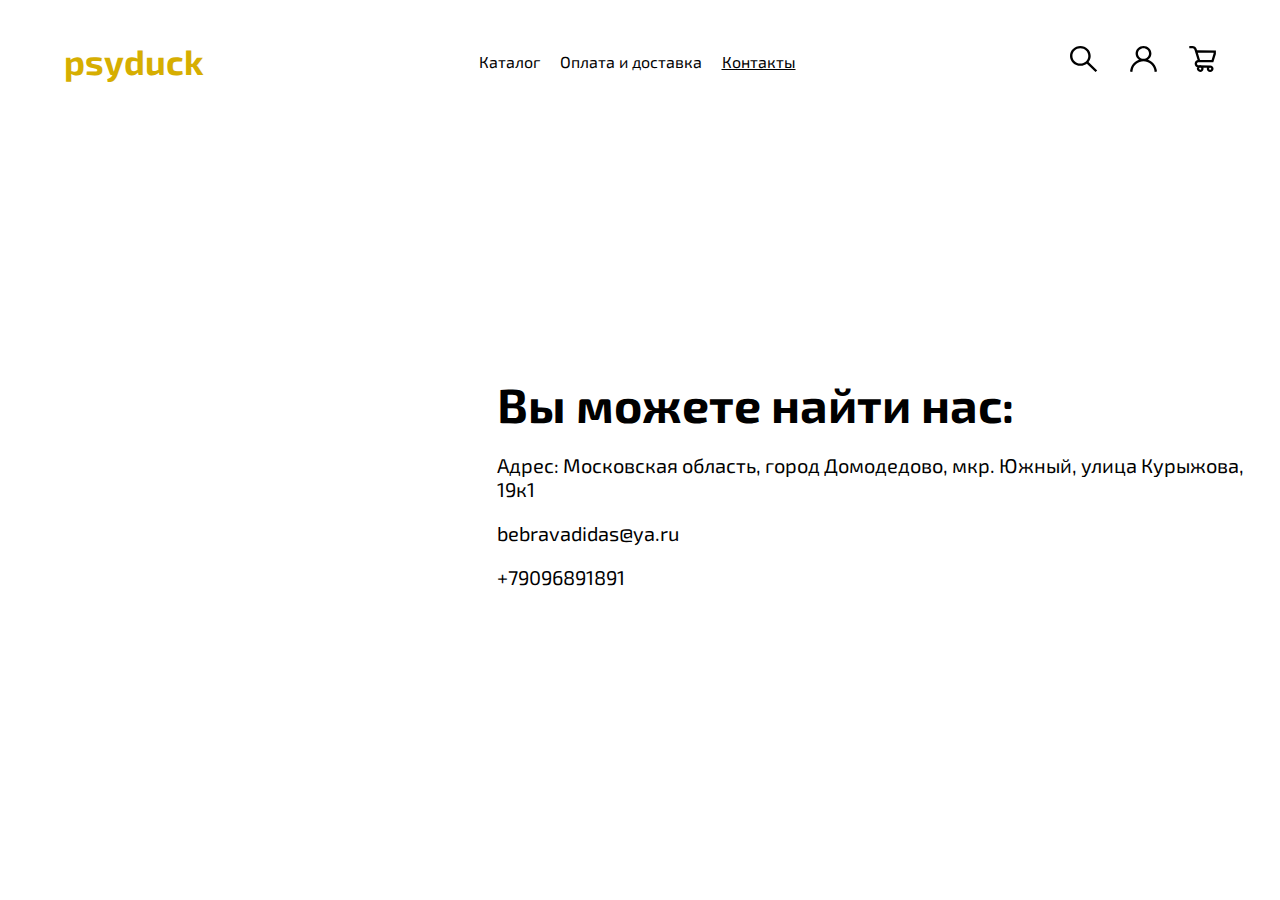
==== kursovich/public/contacts.jl.html @ fd24a5e8 "Merge branch 'main' of https://github.com/raka1boy/Psyduck" ====
<!DOCTYPE html>
<html lang="ru">
  <head>
    <meta charset="UTF-8" />
    <meta http-equiv="X-UA-Compatible" content="IE=edge" />
    <meta name="viewport" content="width=device-width, initial-scale=1.0" />
    <link rel="stylesheet" href="./fonts/fonts.css" />
    <link rel="stylesheet" href="./styles/global.css" />
    <link rel="icon" href="./img/favicon.ico" sizes="any" />
    <link rel="icon" href="./img/favicon.svg" type="image/svg+xml" />
    <link rel="stylesheet" href="./styles/variables.css" />
    <link rel="stylesheet" href="./styles/header.css" />
    <link rel="stylesheet" href="./styles/contacts__style.css" />
    <script
      src="https://api-maps.yandex.ru/2.1/?apikey=0ac7fadc-4a1e-4068-befc-a9ef245145bc
    &lang=ru_RU"
      type="text/javascript"
    ></script>
    <title>Контакты</title>
  </head>
  <body class="page">
    <header class="header">
      <h1 class="header__title">psyduck</h1>
      <nav class="header__navigation">
        <ul class="header__navigation-list">
          <li class="header__navigation-list-item">
            <a href="./index.jl.html" class="header__navigation-link"
              >Каталог</a
            >
          </li>
          <li class="header__navigation-list-item">
            <a href="./delivery.jl.html" class="header__navigation-link"
              >Оплата и доставка</a
            >
          </li>
          <li class="header__navigation-list-item header__link-active">
            <a href="./contacts.jl.html" 0 class="header__navigation-link"
              >Контакты</a
            >
          </li>
        </ul>
      </nav>
      <nav class="header__navigation">
        <a href="#0" class="header__navigation-link">
          <img
            src="./img/search.svg"
            alt="Значок поиска"
            class="header__navigation-icon"
          />
        </a>
        <a href="./personal-cabinet.jl.html" class="header__navigation-link">
          <img
            src="./img/personal-cabinet.svg"
            alt="Значок человека, личный кабинет"
            class="header__navigation-icon"
          />
        </a>
        <a href="#0" class="header__navigation-link">
          <img
            src="./img/shopping-list.svg"
            alt="Значок корзины"
            class="header__navigation-icon"
          />
        </a>
      </nav>
    </header>
    <main class="main">
      <div id="map" class="map"></div>
      <ul class="main__contact-list">
        <li class="main__contact-item">
          <h2 class="main__title">Вы можете найти нас:</h2>
        </li>
        <li class="main__contact-item">
          <p class="main__description">
            Адрес: Московская область, город Домодедово, мкр. Южный, улица
            Курыжова, 19к1
          </p>
        </li>
        <li class="main__contact-item">
          <a
            href="mailto:mail@example.com"
            class="main__description main__description-link"
          >
            bebravadidas@ya.ru
          </a>
        </li>
        <li class="main__contact-item">
          <a
            href="tel:+70000000"
            class="main__description main__description-link"
          >
            +79096891891
          </a>
        </li>
      </ul>
    </main>
    <script src="./js/map.js"></script>
  </body>
</html>
---- kursovich/public/fonts/fonts.css ----
@font-face {
  font-family: 'Exo2';
  src: url(./Exo2-Regular.woff) format('woff');
  font-weight: 500;
  font-display: swap;
}

@font-face {
  font-family: 'Exo2';
  src: url(./Exo2-Bold.woff) format('woff');
  font-weight: 700;
  font-display: swap;
}
---- kursovich/public/styles/global.css ----
*,
*::before,
*::after {
  box-sizing: border-box;
}

body {
  block-size: 100svh;
  inline-size: 100%;
  margin: 0 auto;
  font-family: 'Exo2', sans-serif;
}

h1,
h2,
h3,
h4,
h5,
h6,
p {
  font-weight: 500;
  margin: 0;
}

img {
  display: inline-block;
}

ul {
  margin: 0;
  padding: 0;
  list-style: none;
}

picture {
  margin: 0;
  padding: 0;
}

button,
a {
  color: currentColor;
  font-family: inherit;
  font-size: inherit;
  line-height: inherit;
}

a {
  text-decoration: none;
}
---- kursovich/public/styles/variables.css ----
:root {
  --padding-inline-main: 4rem;
  --padding-block-main: 2.5rem;
}

@media screen and (max-width: 1024px) {
:root {
  --padding-inline-main: 0;
  --padding-block-main: 1.25rem;
}
}
---- kursovich/public/styles/header.css ----
.header {
  padding-inline: var(--padding-inline-main);
  padding-block: var(--padding-block-main);
}

.header,
.header__navigation-list {
  display: flex;
  flex-direction: row;
  justify-content: space-between;
  align-items: center;
  max-inline-size: 100%;
}

.header__title {
  font-weight: 700;
  font-size: clamp(1.875rem, 1.7568rem + 0.5731vw, 3.125rem);
  color: #D6AE01;
}

.header__navigation-list {
  gap: 1.25rem;
}

.header__navigation {
  display: flex;
  gap: 2rem;
}

.header__navigation-link {
  text-decoration: none;
}

.header__link-active {
  text-decoration: underline;
}
---- kursovich/public/styles/contacts__style.css ----
.main {
  min-block-size: 80svh;
  display: flex;
  justify-content: space-evenly;
  align-items: center;
}

.map {
  inline-size: 500px;
  block-size: 500px;
}

.main__title {
  font-weight: 700;
  font-size: 3rem;
}

.main__description {
  font-size: 1.25rem;
}

.main__contact-list {
  display: flex;
  flex-direction: column;
  gap: 20px;
}

.main__description-link:hover {
  border: none;
  outline: 2px #000 solid;
  outline-offset: 5px;
}
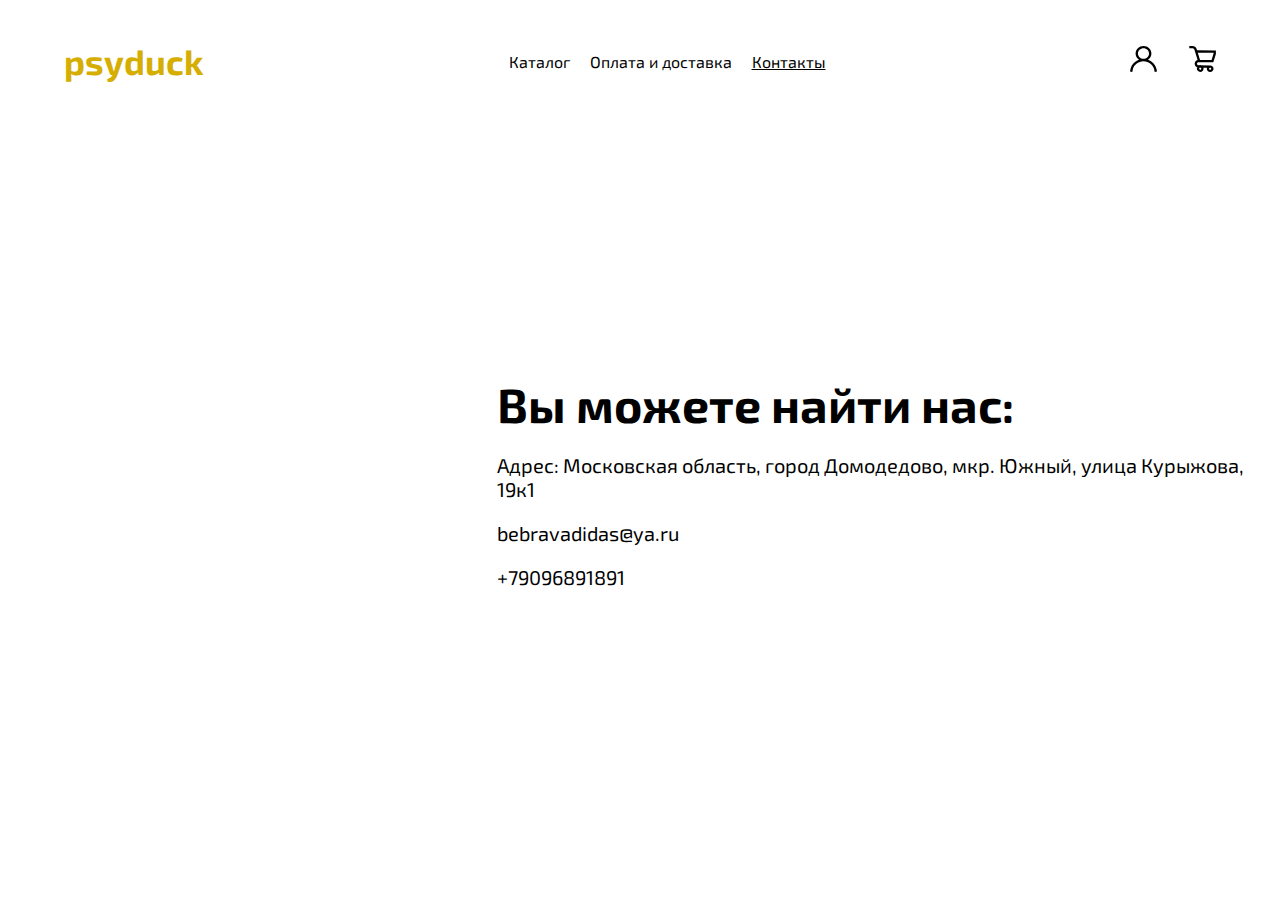
==== commit 84a43c4e: "final ver alpha 1.0" ====
--- a/kursovich/public/contacts.jl.html
+++ b/kursovich/public/contacts.jl.html
@@ -41,23 +41,16 @@
         </ul>
       </nav>
       <nav class="header__navigation">
-        <a href="#0" class="header__navigation-link">
-          <img
-            src="./img/search.svg"
-            alt="Значок поиска"
-            class="header__navigation-icon"
-          />
-        </a>
         <a href="./personal-cabinet.jl.html" class="header__navigation-link">
           <img
-            src="./img/personal-cabinet.svg"
+            src="./svg/personal-cabinet.svg"
             alt="Значок человека, личный кабинет"
             class="header__navigation-icon"
           />
         </a>
-        <a href="#0" class="header__navigation-link">
+        <a href="./product-list.jl.html" class="header__navigation-link">
           <img
-            src="./img/shopping-list.svg"
+            src="./svg/shopping-list.svg"
             alt="Значок корзины"
             class="header__navigation-icon"
           />
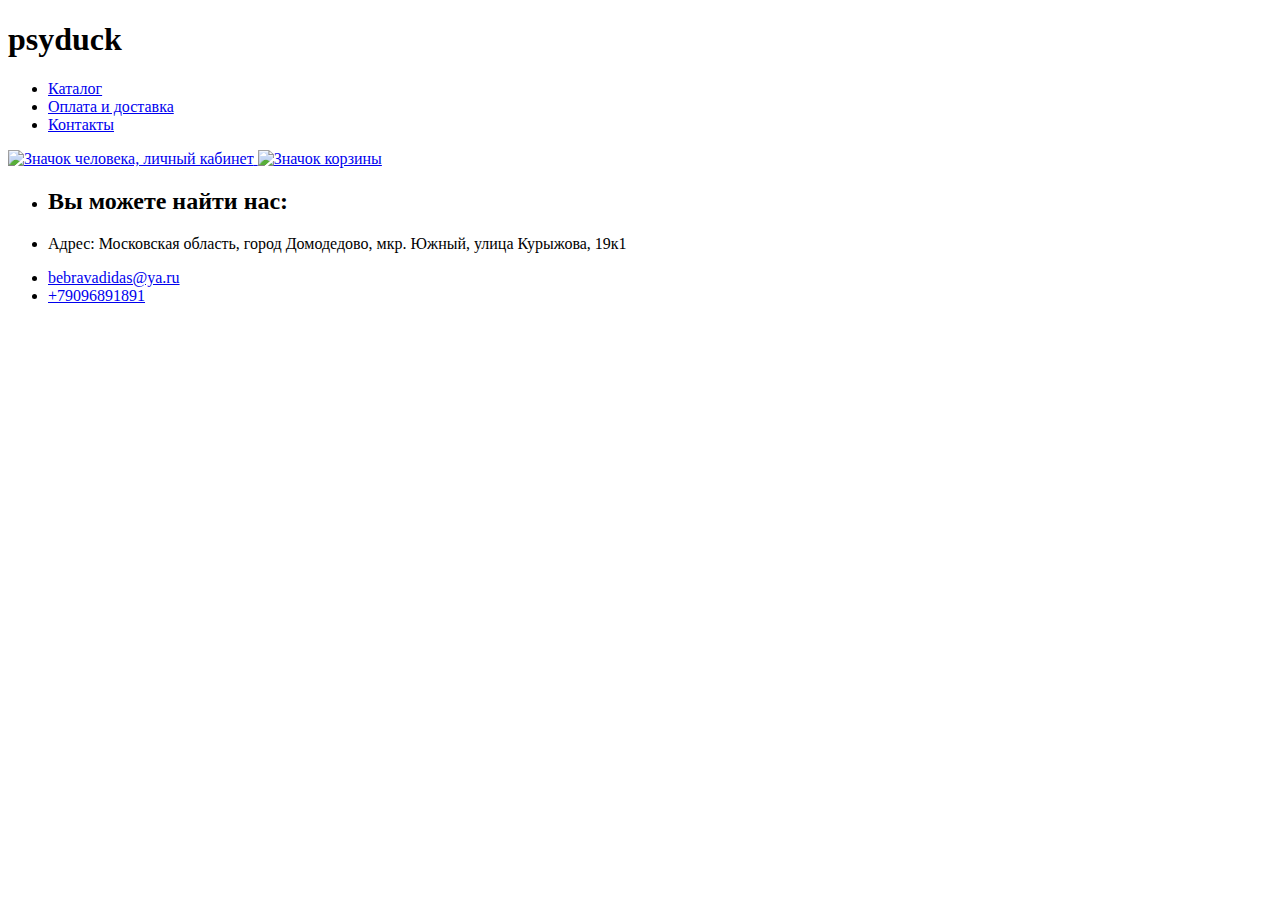
==== commit 5a546abf: "удалил сука точки" ====
--- a/kursovich/public/contacts.jl.html
+++ b/kursovich/public/contacts.jl.html
@@ -4,13 +4,13 @@
     <meta charset="UTF-8" />
     <meta http-equiv="X-UA-Compatible" content="IE=edge" />
     <meta name="viewport" content="width=device-width, initial-scale=1.0" />
-    <link rel="stylesheet" href="./fonts/fonts.css" />
-    <link rel="stylesheet" href="./styles/global.css" />
-    <link rel="icon" href="./img/favicon.ico" sizes="any" />
-    <link rel="icon" href="./img/favicon.svg" type="image/svg+xml" />
-    <link rel="stylesheet" href="./styles/variables.css" />
-    <link rel="stylesheet" href="./styles/header.css" />
-    <link rel="stylesheet" href="./styles/contacts__style.css" />
+    <link rel="stylesheet" href="/fonts/fonts.css" />
+    <link rel="stylesheet" href="/styles/global.css" />
+    <link rel="icon" href="/img/favicon.ico" sizes="any" />
+    <link rel="icon" href="/img/favicon.svg" type="image/svg+xml" />
+    <link rel="stylesheet" href="/styles/variables.css" />
+    <link rel="stylesheet" href="/styles/header.css" />
+    <link rel="stylesheet" href="/styles/contacts__style.css" />
     <script
       src="https://api-maps.yandex.ru/2.1/?apikey=0ac7fadc-4a1e-4068-befc-a9ef245145bc
     &lang=ru_RU"
@@ -24,33 +24,33 @@
       <nav class="header__navigation">
         <ul class="header__navigation-list">
           <li class="header__navigation-list-item">
-            <a href="./index.jl.html" class="header__navigation-link"
+            <a href="/index.jl.html" class="header__navigation-link"
               >Каталог</a
             >
           </li>
           <li class="header__navigation-list-item">
-            <a href="./delivery.jl.html" class="header__navigation-link"
+            <a href="/delivery.jl.html" class="header__navigation-link"
               >Оплата и доставка</a
             >
           </li>
           <li class="header__navigation-list-item header__link-active">
-            <a href="./contacts.jl.html" 0 class="header__navigation-link"
+            <a href="/contacts.jl.html" 0 class="header__navigation-link"
               >Контакты</a
             >
           </li>
         </ul>
       </nav>
       <nav class="header__navigation">
-        <a href="./personal-cabinet.jl.html" class="header__navigation-link">
+        <a href="/personal-cabinet.jl.html" class="header__navigation-link">
           <img
-            src="./svg/personal-cabinet.svg"
+            src="/svg/personal-cabinet.svg"
             alt="Значок человека, личный кабинет"
             class="header__navigation-icon"
           />
         </a>
-        <a href="./product-list.jl.html" class="header__navigation-link">
+        <a href="/product-list.jl.html" class="header__navigation-link">
           <img
-            src="./svg/shopping-list.svg"
+            src="/svg/shopping-list.svg"
             alt="Значок корзины"
             class="header__navigation-icon"
           />
@@ -87,6 +87,6 @@
         </li>
       </ul>
     </main>
-    <script src="./js/map.js"></script>
+    <script src="/js/map.js"></script>
   </body>
 </html>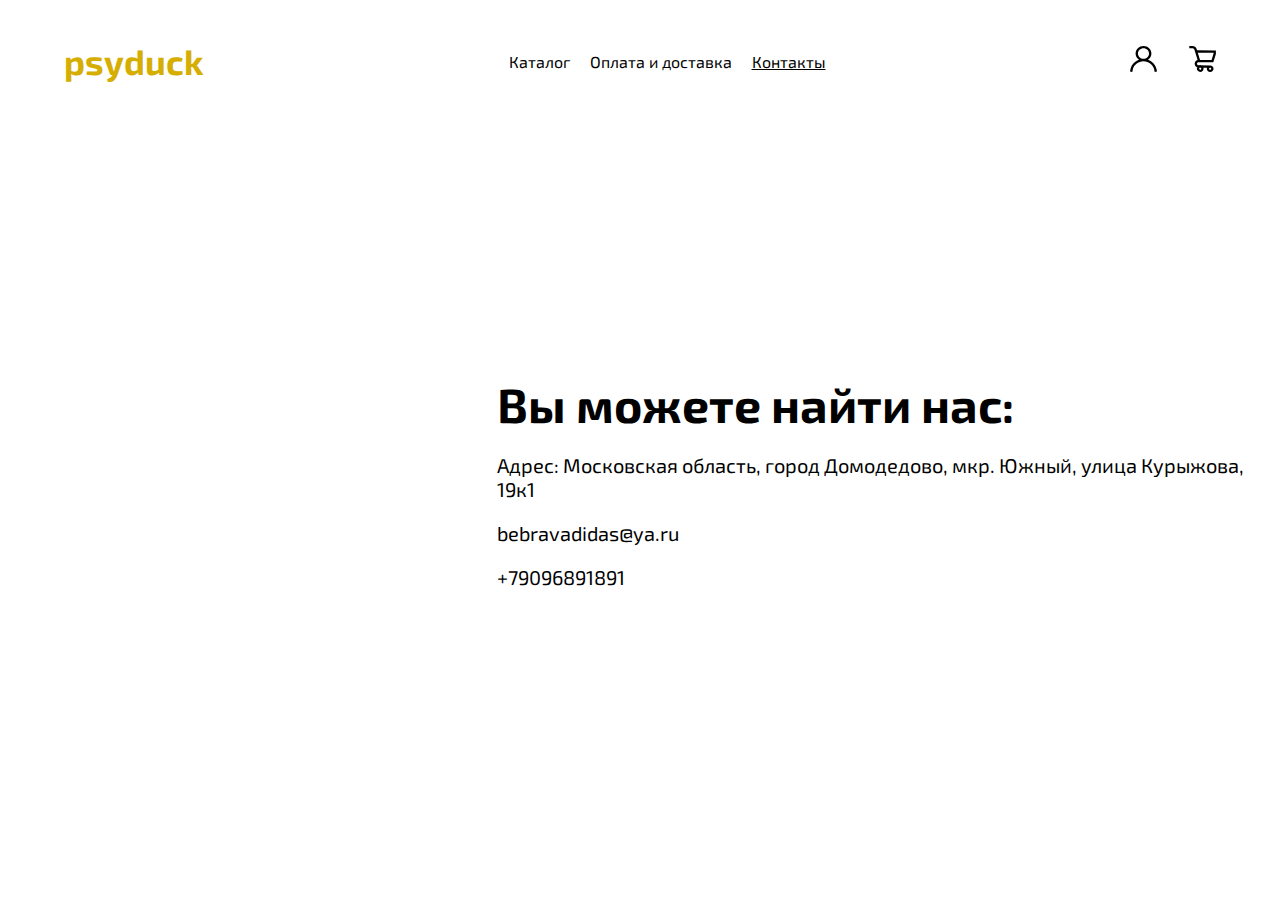
==== commit 2fc842a5: "добавил сука точки" ====
--- a/kursovich/public/contacts.jl.html
+++ b/kursovich/public/contacts.jl.html
@@ -4,13 +4,13 @@
     <meta charset="UTF-8" />
     <meta http-equiv="X-UA-Compatible" content="IE=edge" />
     <meta name="viewport" content="width=device-width, initial-scale=1.0" />
-    <link rel="stylesheet" href="/fonts/fonts.css" />
-    <link rel="stylesheet" href="/styles/global.css" />
-    <link rel="icon" href="/img/favicon.ico" sizes="any" />
-    <link rel="icon" href="/img/favicon.svg" type="image/svg+xml" />
-    <link rel="stylesheet" href="/styles/variables.css" />
-    <link rel="stylesheet" href="/styles/header.css" />
-    <link rel="stylesheet" href="/styles/contacts__style.css" />
+    <link rel="stylesheet" href="./fonts/fonts.css" />
+    <link rel="stylesheet" href="./styles/global.css" />
+    <link rel="icon" href="./img/favicon.ico" sizes="any" />
+    <link rel="icon" href="./img/favicon.svg" type="image/svg+xml" />
+    <link rel="stylesheet" href="./styles/variables.css" />
+    <link rel="stylesheet" href="./styles/header.css" />
+    <link rel="stylesheet" href="./styles/contacts__style.css" />
     <script
       src="https://api-maps.yandex.ru/2.1/?apikey=0ac7fadc-4a1e-4068-befc-a9ef245145bc
     &lang=ru_RU"
@@ -24,33 +24,33 @@
       <nav class="header__navigation">
         <ul class="header__navigation-list">
           <li class="header__navigation-list-item">
-            <a href="/index.jl.html" class="header__navigation-link"
+            <a href="./index.jl.html" class="header__navigation-link"
               >Каталог</a
             >
           </li>
           <li class="header__navigation-list-item">
-            <a href="/delivery.jl.html" class="header__navigation-link"
+            <a href="./delivery.jl.html" class="header__navigation-link"
               >Оплата и доставка</a
             >
           </li>
           <li class="header__navigation-list-item header__link-active">
-            <a href="/contacts.jl.html" 0 class="header__navigation-link"
+            <a href="./contacts.jl.html" 0 class="header__navigation-link"
               >Контакты</a
             >
           </li>
         </ul>
       </nav>
       <nav class="header__navigation">
-        <a href="/personal-cabinet.jl.html" class="header__navigation-link">
+        <a href="./personal-cabinet.jl.html" class="header__navigation-link">
           <img
-            src="/svg/personal-cabinet.svg"
+            src="./svg/personal-cabinet.svg"
             alt="Значок человека, личный кабинет"
             class="header__navigation-icon"
           />
         </a>
-        <a href="/product-list.jl.html" class="header__navigation-link">
+        <a href="./product-list.jl.html" class="header__navigation-link">
           <img
-            src="/svg/shopping-list.svg"
+            src="./svg/shopping-list.svg"
             alt="Значок корзины"
             class="header__navigation-icon"
           />
@@ -87,6 +87,6 @@
         </li>
       </ul>
     </main>
-    <script src="/js/map.js"></script>
+    <script src="./js/map.js"></script>
   </body>
 </html>--- a/kursovich/public/fonts/fonts.css
+++ b/kursovich/public/fonts/fonts.css
@@ -0,0 +1,13 @@
+@font-face {
+  font-family: 'Exo2';
+  src: url(./Exo2-Regular.woff) format('woff');
+  font-weight: 500;
+  font-display: swap;
+}
+
+@font-face {
+  font-family: 'Exo2';
+  src: url(./Exo2-Bold.woff) format('woff');
+  font-weight: 700;
+  font-display: swap;
+}--- a/kursovich/public/styles/global.css
+++ b/kursovich/public/styles/global.css
@@ -0,0 +1,50 @@
+*,
+*::before,
+*::after {
+  box-sizing: border-box;
+}
+
+body {
+  block-size: 100svh;
+  inline-size: 100%;
+  margin: 0 auto;
+  font-family: 'Exo2', sans-serif;
+}
+
+h1,
+h2,
+h3,
+h4,
+h5,
+h6,
+p {
+  font-weight: 500;
+  margin: 0;
+}
+
+img {
+  display: inline-block;
+}
+
+ul {
+  margin: 0;
+  padding: 0;
+  list-style: none;
+}
+
+picture {
+  margin: 0;
+  padding: 0;
+}
+
+button,
+a {
+  color: currentColor;
+  font-family: inherit;
+  font-size: inherit;
+  line-height: inherit;
+}
+
+a {
+  text-decoration: none;
+}--- a/kursovich/public/styles/variables.css
+++ b/kursovich/public/styles/variables.css
@@ -0,0 +1,11 @@
+:root {
+  --padding-inline-main: 4rem;
+  --padding-block-main: 2.5rem;
+}
+
+@media screen and (max-width: 1024px) {
+:root {
+  --padding-inline-main: 0;
+  --padding-block-main: 1.25rem;
+}
+}--- a/kursovich/public/styles/header.css
+++ b/kursovich/public/styles/header.css
@@ -0,0 +1,48 @@
+.header {
+  padding-inline: var(--padding-inline-main);
+  padding-block: var(--padding-block-main);
+}
+
+.header,
+.header__navigation-list {
+  display: flex;
+  flex-direction: row;
+  justify-content: space-between;
+  align-items: center;
+  max-inline-size: 100%;
+}
+
+
+@media screen and (width <= 550px){
+  .header,
+  .header__navigation-list {
+    display: flex;
+    flex-direction: column;
+    align-items: center;
+    gap: 20px;
+    max-inline-size: 100%;
+  }
+}
+
+.header__title {
+  font-weight: 700;
+  font-size: clamp(1.875rem, 1.7568rem + 0.5731vw, 3.125rem);
+  color: #D6AE01;
+}
+
+.header__navigation-list {
+  gap: 1.25rem;
+}
+
+.header__navigation {
+  display: flex;
+  gap: 2rem;
+}
+
+.header__navigation-link {
+  text-decoration: none;
+}
+
+.header__link-active {
+  text-decoration: underline;
+}
--- a/kursovich/public/styles/contacts__style.css
+++ b/kursovich/public/styles/contacts__style.css
@@ -0,0 +1,44 @@
+.main {
+  min-block-size: 80svh;
+  display: flex;
+  justify-content: space-evenly;
+  align-items: center;
+}
+
+.map {
+  inline-size: 500px;
+  block-size: 500px;
+}
+
+.main__title {
+  font-weight: 700;
+  font-size: 3rem;
+}
+
+.main__description {
+  font-size: 1.25rem;
+}
+
+.main__contact-list {
+  display: flex;
+  flex-direction: column;
+  gap: 20px;
+}
+
+@media screen and (width <= 1024px) {
+  .main {
+    flex-direction: column;
+    flex-flow: wrap-reverse;
+    gap: 20px;
+  }  
+  .map {
+    inline-size: 250px;
+    block-size: 250px;
+  }
+}
+
+.main__description-link:hover {
+  border: none;
+  outline: 2px #000 solid;
+  outline-offset: 5px;
+}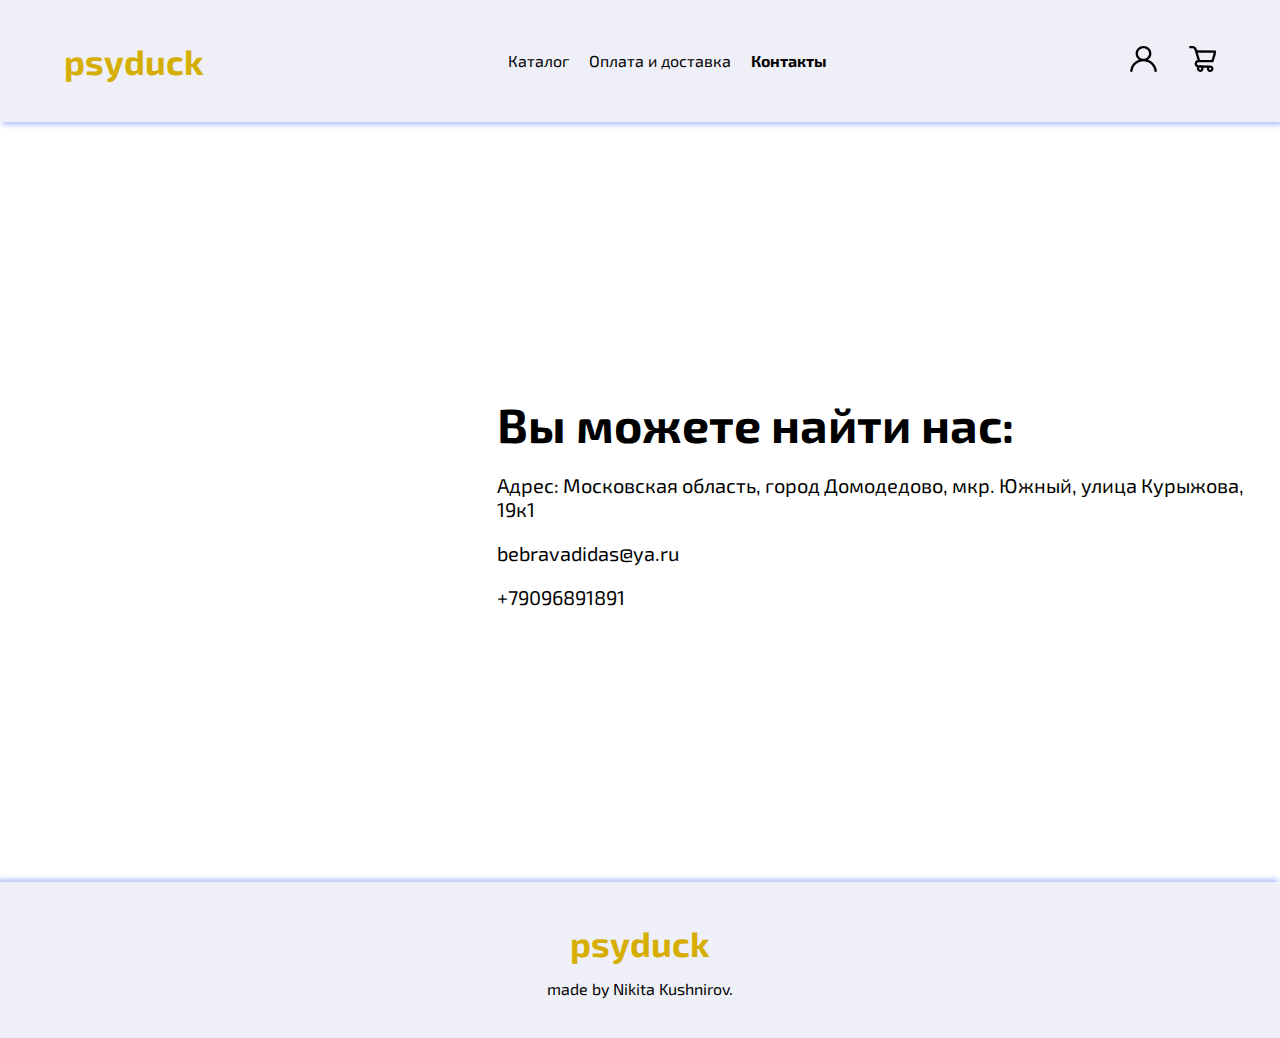
==== commit ab5d4581: "добавил стиляэ" ====
--- a/kursovich/public/contacts.jl.html
+++ b/kursovich/public/contacts.jl.html
@@ -11,6 +11,7 @@
     <link rel="stylesheet" href="./styles/variables.css" />
     <link rel="stylesheet" href="./styles/header.css" />
     <link rel="stylesheet" href="./styles/contacts__style.css" />
+    <link rel="stylesheet" href="./styles/footer.css" />
     <script
       src="https://api-maps.yandex.ru/2.1/?apikey=0ac7fadc-4a1e-4068-befc-a9ef245145bc
     &lang=ru_RU"
@@ -24,17 +25,17 @@
       <nav class="header__navigation">
         <ul class="header__navigation-list">
           <li class="header__navigation-list-item">
-            <a href="./index.jl.html" class="header__navigation-link"
+            <a
+              href="./index.jl.html"
+              class="link header__navigation-link"
               >Каталог</a
             >
           </li>
-          <li class="header__navigation-list-item">
-            <a href="./delivery.jl.html" class="header__navigation-link"
-              >Оплата и доставка</a
-            >
+          <li class="link header__navigation-list-item">
+            <a href="./delivery.jl.html" class="header__navigation-link">Оплата и доставка</a>
           </li>
-          <li class="header__navigation-list-item header__link-active">
-            <a href="./contacts.jl.html" 0 class="header__navigation-link"
+          <li class="link header__navigation-list-item header__link-active">
+            <a href="#" 0 class="header__navigation-link"
               >Контакты</a
             >
           </li>
@@ -87,6 +88,10 @@
         </li>
       </ul>
     </main>
+    <footer class="footer">
+      <h2 class="footer__title">psyduck</h2>
+      <p class="footer__description">made by Nikita Kushnirov.</p>
+    </footer>
     <script src="./js/map.js"></script>
   </body>
 </html>--- a/kursovich/public/styles/global.css
+++ b/kursovich/public/styles/global.css
@@ -47,4 +47,49 @@
 
 a {
   text-decoration: none;
+}
+
+.button {
+  position: relative;
+  background-color: var(--accent-text-color);
+  border: 2px solid #000;
+  cursor: pointer;
+  transition: transform 0.05s linear;
+}
+
+.button::before {
+  content: "";
+  position: absolute;
+  top: 0;
+  left: 0;
+  z-index: 1;
+  inline-size: 100%;
+  block-size: 100%;
+  transform: scaleX(0);
+  transition: transform 0.5s ease-in-out;
+  transform-origin: left;
+  background-color: var(--main-text-color);
+}
+
+.button:hover::before {
+  transform: scaleX(1);
+}
+
+.button:active {
+  transform: scale(0.95);
+}
+
+.button__text {
+  mix-blend-mode: difference;
+  position: relative;
+  z-index: 1;
+  text-align: center;
+  font-size: 1.25rem;
+  font-weight: 400;
+  line-height: 90%;
+  color: var(--accent-text-color);
+}
+
+.button:focus {
+  box-shadow: 2px 2px 0 0 var(--accent-text-color);
 }--- a/kursovich/public/styles/variables.css
+++ b/kursovich/public/styles/variables.css
@@ -1,4 +1,6 @@
 :root {
+  --main-text-color: #000;
+  --accent-text-color: #fff;
   --padding-inline-main: 4rem;
   --padding-block-main: 2.5rem;
 }
--- a/kursovich/public/styles/header.css
+++ b/kursovich/public/styles/header.css
@@ -1,6 +1,9 @@
 .header {
+  background-color: #eeeff7;
+  box-shadow: 2px 3px 5px #b8c5ff;
   padding-inline: var(--padding-inline-main);
   padding-block: var(--padding-block-main);
+  margin-bottom: 20px;
 }
 
 .header,
@@ -44,5 +47,20 @@
 }
 
 .header__link-active {
-  text-decoration: underline;
+  font-weight: 600;
 }
+
+.link::after {
+  content: "";
+  display: block;
+  inline-size: 100%;
+  block-size: 2px;
+  transform: scaleX(0);
+  background-color: var(--main-text-color);
+  transform-origin: left;
+  transition: transform 0.3s ease;
+}
+
+.link:hover::after {
+  transform: scaleX(1);
+}
--- a/kursovich/public/styles/footer.css
+++ b/kursovich/public/styles/footer.css
@@ -0,0 +1,19 @@
+.footer {
+  padding-inline: var(--padding-inline-main);
+  padding-block: var(--padding-block-main);
+  background-color: #eeeff7;
+  box-shadow: -2px -3px 5px #b8c5ff;
+  margin-block-start: 20px;
+}
+
+.footer__title {
+  text-align: center;
+  font-weight: 700;
+  font-size: clamp(1.875rem, 1.7568rem + 0.5731vw, 3.125rem);
+  color: #D6AE01;
+}
+
+.footer__description {
+  margin-top: 15px;
+  text-align: center;
+}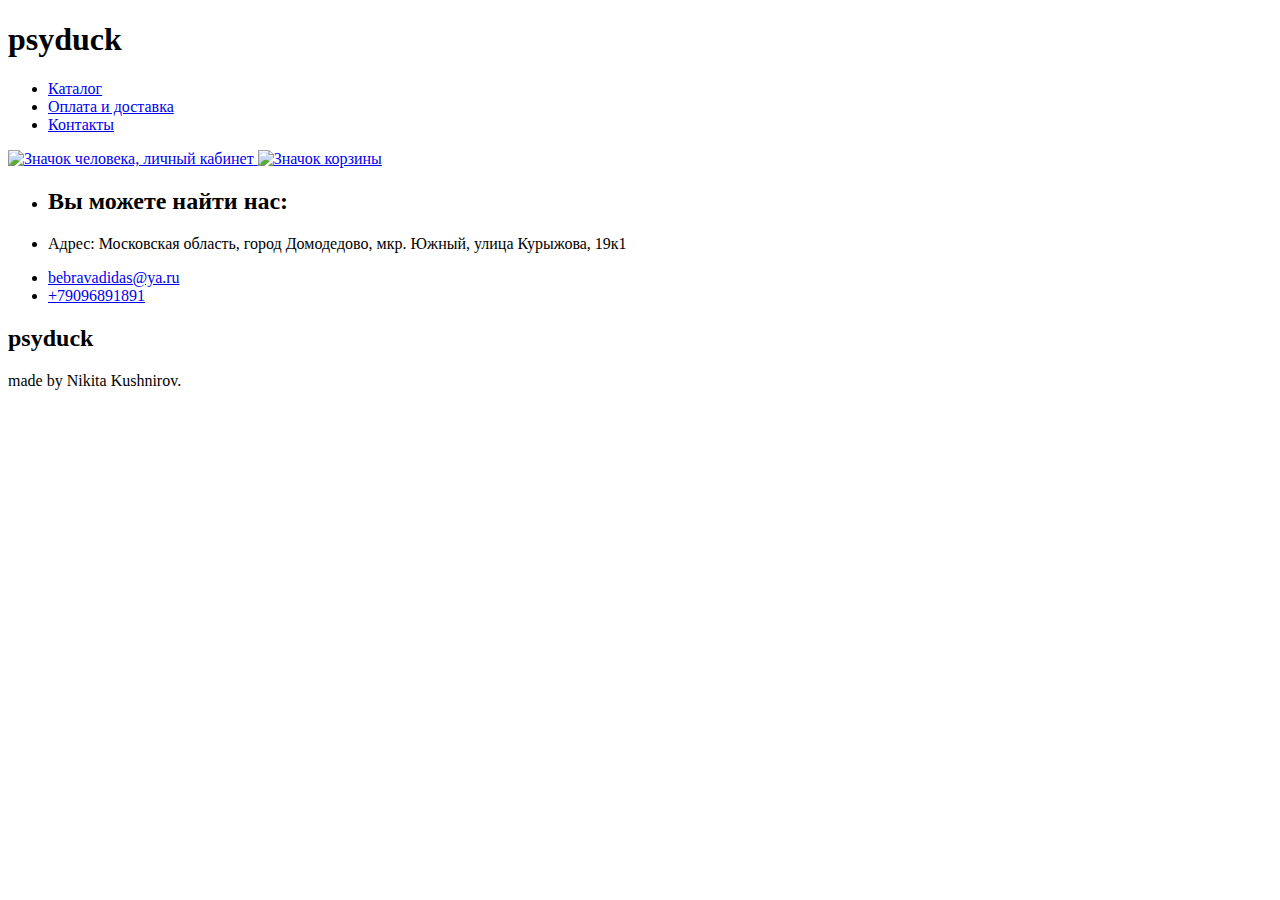
==== commit fa0ac787: "добавил сука точки" ====
--- a/kursovich/public/contacts.jl.html
+++ b/kursovich/public/contacts.jl.html
@@ -4,14 +4,14 @@
     <meta charset="UTF-8" />
     <meta http-equiv="X-UA-Compatible" content="IE=edge" />
     <meta name="viewport" content="width=device-width, initial-scale=1.0" />
-    <link rel="stylesheet" href="./fonts/fonts.css" />
-    <link rel="stylesheet" href="./styles/global.css" />
-    <link rel="icon" href="./img/favicon.ico" sizes="any" />
-    <link rel="icon" href="./img/favicon.svg" type="image/svg+xml" />
-    <link rel="stylesheet" href="./styles/variables.css" />
-    <link rel="stylesheet" href="./styles/header.css" />
-    <link rel="stylesheet" href="./styles/contacts__style.css" />
-    <link rel="stylesheet" href="./styles/footer.css" />
+    <link rel="stylesheet" href="/fonts/fonts.css" />
+    <link rel="stylesheet" href="/styles/global.css" />
+    <link rel="icon" href="/img/favicon.ico" sizes="any" />
+    <link rel="icon" href="/img/favicon.svg" type="image/svg+xml" />
+    <link rel="stylesheet" href="/styles/variables.css" />
+    <link rel="stylesheet" href="/styles/header.css" />
+    <link rel="stylesheet" href="/styles/contacts__style.css" />
+    <link rel="stylesheet" href="/styles/footer.css" />
     <script
       src="https://api-maps.yandex.ru/2.1/?apikey=0ac7fadc-4a1e-4068-befc-a9ef245145bc
     &lang=ru_RU"
@@ -26,13 +26,13 @@
         <ul class="header__navigation-list">
           <li class="header__navigation-list-item">
             <a
-              href="./index.jl.html"
+              href="/index.jl.html"
               class="link header__navigation-link"
               >Каталог</a
             >
           </li>
           <li class="link header__navigation-list-item">
-            <a href="./delivery.jl.html" class="header__navigation-link">Оплата и доставка</a>
+            <a href="/delivery.jl.html" class="header__navigation-link">Оплата и доставка</a>
           </li>
           <li class="link header__navigation-list-item header__link-active">
             <a href="#" 0 class="header__navigation-link"
@@ -42,16 +42,16 @@
         </ul>
       </nav>
       <nav class="header__navigation">
-        <a href="./personal-cabinet.jl.html" class="header__navigation-link">
+        <a href="/personal-cabinet.jl.html" class="header__navigation-link">
           <img
-            src="./svg/personal-cabinet.svg"
+            src="/svg/personal-cabinet.svg"
             alt="Значок человека, личный кабинет"
             class="header__navigation-icon"
           />
         </a>
-        <a href="./product-list.jl.html" class="header__navigation-link">
+        <a href="/product-list.jl.html" class="header__navigation-link">
           <img
-            src="./svg/shopping-list.svg"
+            src="/svg/shopping-list.svg"
             alt="Значок корзины"
             class="header__navigation-icon"
           />
@@ -92,6 +92,6 @@
       <h2 class="footer__title">psyduck</h2>
       <p class="footer__description">made by Nikita Kushnirov.</p>
     </footer>
-    <script src="./js/map.js"></script>
+    <script src="/js/map.js"></script>
   </body>
 </html>